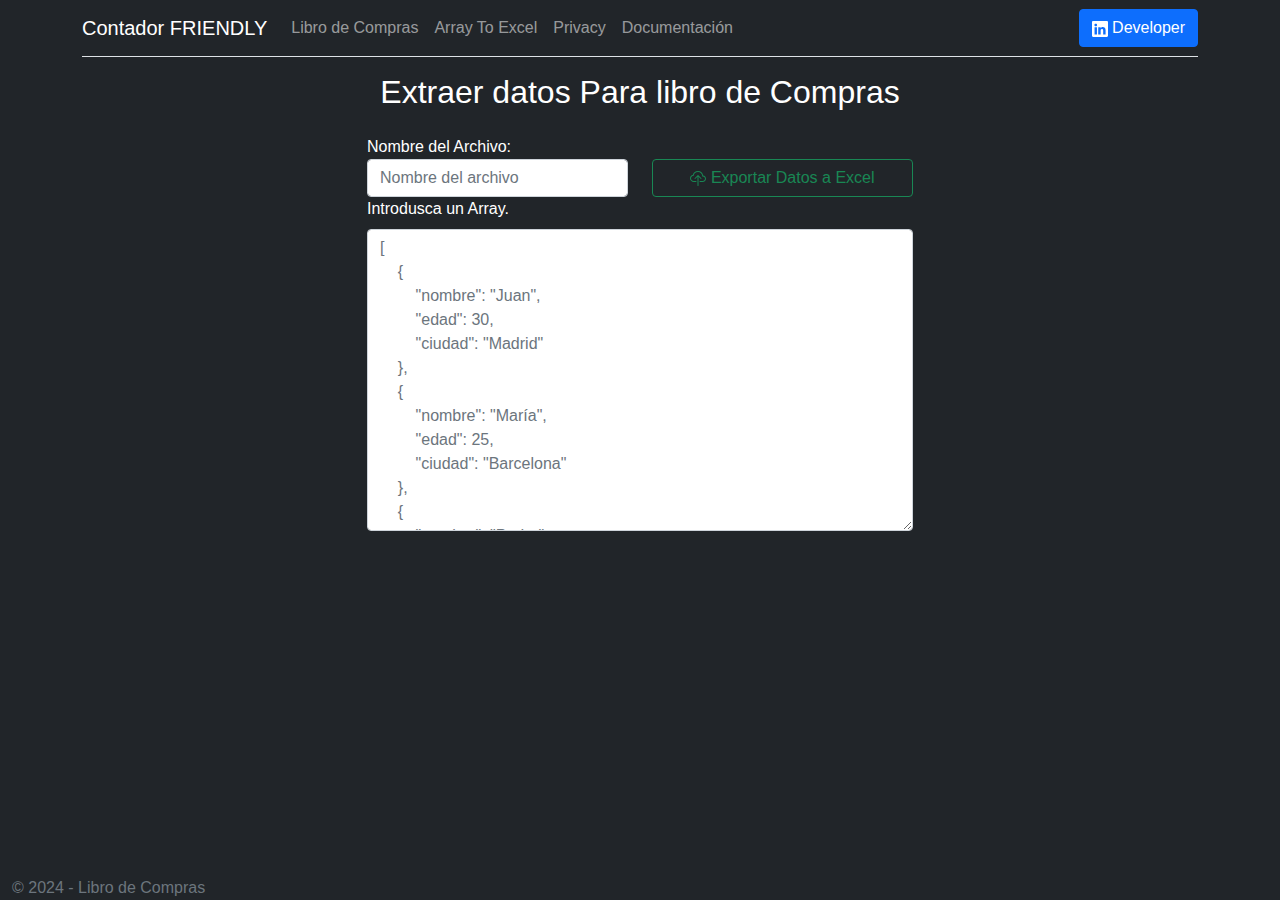
==== ConvertArrayToXLS.html @ 5953738e "Agregar Ventanas" ====
<html lang="es"><head>
    <meta charset="utf-8">
    <meta name="viewport" content="width=device-width, initial-scale=1.0">
    <title>Array To Excel</title>
    <link rel="stylesheet" href="recursos/lib/bootstrap/dist/css/bootstrap.min.css">
    <link rel="stylesheet" href="recursos/css/site.css?v=MftKk_Dl6T7dEmsIjqGv2uBKatQlxWlkRm2f9VL-UFU">
    <link href="recursos/multimedia/img/favicon.ico" rel="icon" type="image/x-icon" /> 
    <script src="recursos/lib/jquery/dist/jquery.min.js"></script>
    <script src="recursos/lib/bootstrap/dist/js/bootstrap.bundle.min.js"></script>
    <script src="recursos/lib/xlsx/xlsx.full.min.js"></script>
    <script src="recursos/js/shared.js"></script>
    <script src="recursos/js/masterArrayToXLS.js"></script>
</head>
<body>
    <header id="header-placeholder">
    </header>



 <div class="container">
    <div class="row justify-content-center align-items-center">
        <div class="col-md-6">


    
            <div class="row">
                <div class="col-md-12">
                    <h2 class="mb-4 text-center">Extraer datos Para libro de Compras</h2>
                </div>
            </div>



            <div class="row">
                <div class="col-md-6">
                    <label for="filename">Nombre del Archivo:</label>
                    <input type="text" class="form-control" id="filename" placeholder="Nombre del archivo">
                </div>
                <div class="col-md-6">
                    <button type="button" class="btn btn-outline-success mt-4 w-100" id="exportBtn">
                        <svg width="16" height="16" fill="currentColor" class="bi bi-cloud-upload" viewBox="0 0 16 16">
                            <path fill-rule="evenodd" d="M4.406 1.342A5.53 5.53 0 0 1 8 0c2.69 0 4.923 2 5.166 4.579C14.758 4.804 16 6.137 16 7.773 16 9.569 14.502 11 12.687 11H10a.5.5 0 0 1 0-1h2.688C13.979 10 15 8.988 15 7.773c0-1.216-1.02-2.228-2.313-2.228h-.5v-.5C12.188 2.825 10.328 1 8 1a4.53 4.53 0 0 0-2.941 1.1c-.757.652-1.153 1.438-1.153 2.055v.448l-.445.049C2.064 4.805 1 5.952 1 7.318 1 8.785 2.23 10 3.781 10H6a.5.5 0 0 1 0 1H3.781C1.708 11 0 9.366 0 7.318c0-1.763 1.266-3.223 2.942-3.593.143-.863.698-1.723 1.464-2.383"></path>
                            <path fill-rule="evenodd" d="M7.646 4.146a.5.5 0 0 1 .708 0l3 3a.5.5 0 0 1-.708.708L8.5 5.707V14.5a.5.5 0 0 1-1 0V5.707L5.354 7.854a.5.5 0 1 1-.708-.708z"></path>
                        </svg> Exportar Datos a Excel
                    </button>
                </div>
            </div>

            <div class="row">
                <div class="col-md-12">
                    <label for="textarray" class="form-label">Introdusca un Array.</label>
                    <textarea id="textarray"  name="w3review" rows="12" class="form-control w-100"></textarea>
                </div>
            </div>

            <div class="row">
                <div class="col-md-12 mt-3">
                    <div id="downloaddiv" role="alert">
                    </div>
                </div>
            </div>

            <div class="row">
                <div class="col-md-12">
                    <div id="msjAlert" role="alert">
                    </div>
                </div>
            </div>


        </div>
    </div>




    </div>
    <footer id="footer-placeholder"  class="footer text-muted position-absolute bottom-0">
    </footer>
</body></html>
---- recursos/css/site.css ----
/*html {
  font-size: 14px;
}

@media (min-width: 768px) {
  html {
    font-size: 16px;
  }
}

.btn:focus, .btn:active:focus, .btn-link.nav-link:focus, .form-control:focus, .form-check-input:focus {
  box-shadow: 0 0 0 0.1rem white, 0 0 0 0.25rem #258cfb;
}

html {
  position: relative;
  min-height: 100%;
}

body {
  margin-bottom: 60px;
}*/


body {
    font-family: Arial, sans-serif;
    background-color: #212529;
    color: #fff;

}
/*
.container {
    background-color: #333;
}

h1, h2, h3, h4, h5, h6 {
    color: #fff;
}

p {
    color: #ccc;
}

.button {

    background-color: #007bff;
    color: #fff;
    text-decoration: none;
    transition: background-color 0.3s;
}

    .button:hover {
        background-color: #0056b3;
    }

.footer {

    text-align: center;
    color: #ccc;
}*/
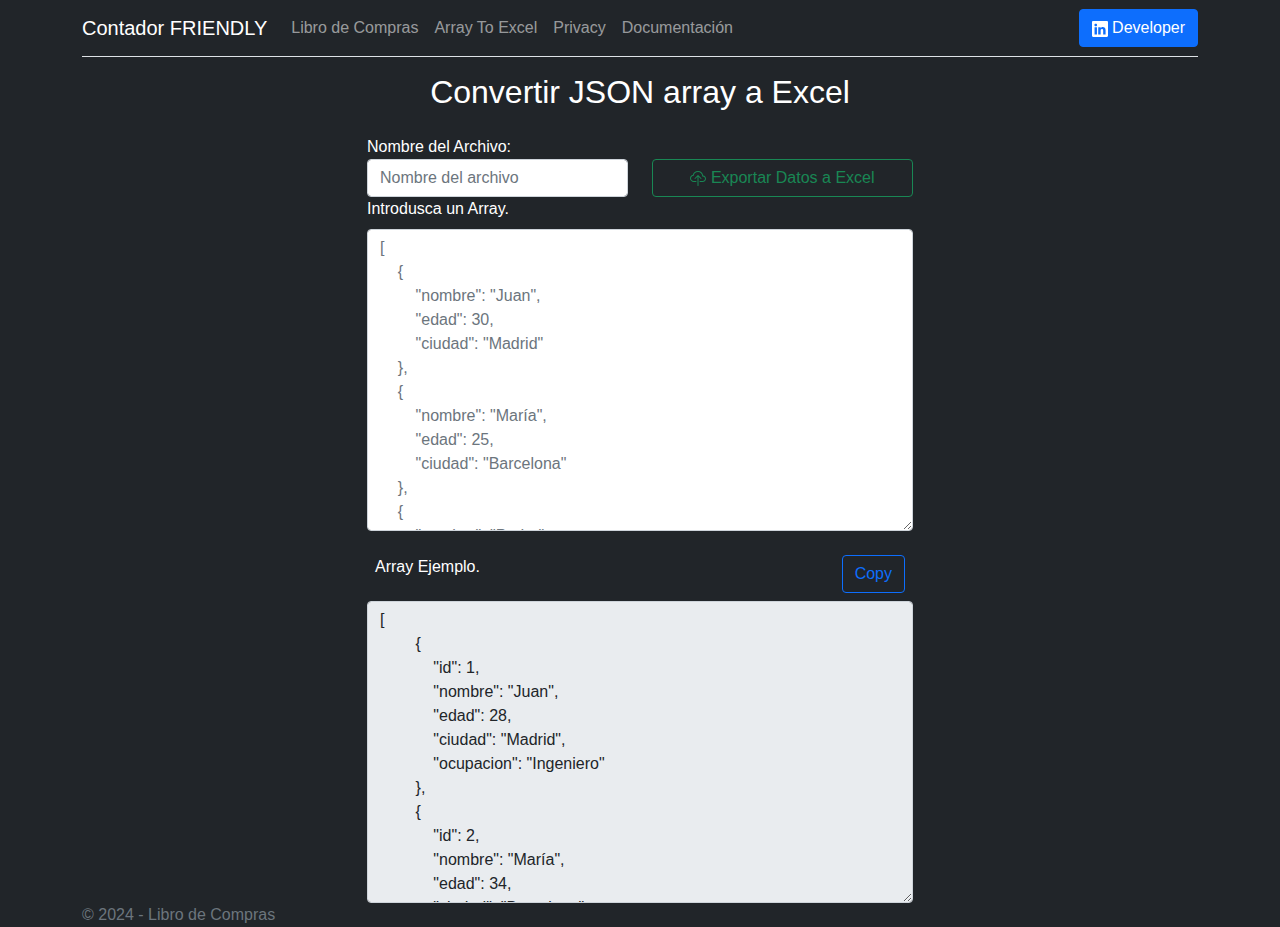
==== commit 1d94e6da: "Copi array Ejemplo" ====
--- a/ConvertArrayToXLS.html
+++ b/ConvertArrayToXLS.html
@@ -1,80 +1,86 @@
-<html lang="es"><head>
+<html lang="es">
+
+<head>
     <meta charset="utf-8">
     <meta name="viewport" content="width=device-width, initial-scale=1.0">
     <title>Array To Excel</title>
     <link rel="stylesheet" href="recursos/lib/bootstrap/dist/css/bootstrap.min.css">
     <link rel="stylesheet" href="recursos/css/site.css?v=MftKk_Dl6T7dEmsIjqGv2uBKatQlxWlkRm2f9VL-UFU">
-    <link href="recursos/multimedia/img/favicon.ico" rel="icon" type="image/x-icon" /> 
+    <link href="recursos/multimedia/img/favicon.ico" rel="icon" type="image/x-icon" />
     <script src="recursos/lib/jquery/dist/jquery.min.js"></script>
     <script src="recursos/lib/bootstrap/dist/js/bootstrap.bundle.min.js"></script>
     <script src="recursos/lib/xlsx/xlsx.full.min.js"></script>
     <script src="recursos/js/shared.js"></script>
     <script src="recursos/js/masterArrayToXLS.js"></script>
 </head>
+
 <body>
     <header id="header-placeholder">
     </header>
 
 
 
- <div class="container">
-    <div class="row justify-content-center align-items-center">
-        <div class="col-md-6">
+    <div class="container collapse" id="cuerpo-main">
+        <div class="row justify-content-center align-items-center">
+            <div class="col-md-6">
+                <div class="row">
+                    <div class="col-md-12">
+                        <h2 class="mb-4 text-center">Convertir JSON array a Excel</h2>
+                    </div>
+                </div>
+                <div class="row">
+                    <div class="col-md-6">
+                        <label for="filename">Nombre del Archivo:</label>
+                        <input type="text" class="form-control" id="filename" placeholder="Nombre del archivo">
+                    </div>
+                    <div class="col-md-6">
+                        <button type="button" class="btn btn-outline-success mt-4 w-100" id="exportBtn">
+                            <svg width="16" height="16" fill="currentColor" class="bi bi-cloud-upload"
+                                viewBox="0 0 16 16">
+                                <path fill-rule="evenodd"
+                                    d="M4.406 1.342A5.53 5.53 0 0 1 8 0c2.69 0 4.923 2 5.166 4.579C14.758 4.804 16 6.137 16 7.773 16 9.569 14.502 11 12.687 11H10a.5.5 0 0 1 0-1h2.688C13.979 10 15 8.988 15 7.773c0-1.216-1.02-2.228-2.313-2.228h-.5v-.5C12.188 2.825 10.328 1 8 1a4.53 4.53 0 0 0-2.941 1.1c-.757.652-1.153 1.438-1.153 2.055v.448l-.445.049C2.064 4.805 1 5.952 1 7.318 1 8.785 2.23 10 3.781 10H6a.5.5 0 0 1 0 1H3.781C1.708 11 0 9.366 0 7.318c0-1.763 1.266-3.223 2.942-3.593.143-.863.698-1.723 1.464-2.383">
+                                </path>
+                                <path fill-rule="evenodd"
+                                    d="M7.646 4.146a.5.5 0 0 1 .708 0l3 3a.5.5 0 0 1-.708.708L8.5 5.707V14.5a.5.5 0 0 1-1 0V5.707L5.354 7.854a.5.5 0 1 1-.708-.708z">
+                                </path>
+                            </svg> Exportar Datos a Excel
+                        </button>
+                    </div>
+                </div>
+
+                <div class="row">
+                    <div class="col-md-12">
+                        <label for="textarray" class="form-label">Introdusca un Array.</label>
+                        <textarea id="textarray" name="w3review" rows="12" class="form-control w-100"></textarea>
+                    </div>
+                </div>
 
 
-    
-            <div class="row">
-                <div class="col-md-12">
-                    <h2 class="mb-4 text-center">Extraer datos Para libro de Compras</h2>
+                <div class="row">
+                    <div class="col-md-12 mt-3">
+                          <div class="d-flex bd-highlight">
+                            <div class="p-2 w-100 bd-highlight"><label for="ArrayEjemplo" class="form-label">Array Ejemplo. </label></div>
+                            <div class="p-2 flex-shrink-1 bd-highlight"><button type="button" id="copyButton" class="btn btn-outline-primary">Copy</button></div>
+                          </div>
+                        
+                        <textarea id="ArrayEjemplo" rows="12" class="form-control w-100" disabled>
+                        </textarea>
+                    </div>
                 </div>
-            </div>
+
+                <div class="row">
+                    <div class="col-md-12">
+                        <div id="msjAlert" role="alert">
+                        </div>
+                    </div>
+                </div>
 
 
-
-            <div class="row">
-                <div class="col-md-6">
-                    <label for="filename">Nombre del Archivo:</label>
-                    <input type="text" class="form-control" id="filename" placeholder="Nombre del archivo">
-                </div>
-                <div class="col-md-6">
-                    <button type="button" class="btn btn-outline-success mt-4 w-100" id="exportBtn">
-                        <svg width="16" height="16" fill="currentColor" class="bi bi-cloud-upload" viewBox="0 0 16 16">
-                            <path fill-rule="evenodd" d="M4.406 1.342A5.53 5.53 0 0 1 8 0c2.69 0 4.923 2 5.166 4.579C14.758 4.804 16 6.137 16 7.773 16 9.569 14.502 11 12.687 11H10a.5.5 0 0 1 0-1h2.688C13.979 10 15 8.988 15 7.773c0-1.216-1.02-2.228-2.313-2.228h-.5v-.5C12.188 2.825 10.328 1 8 1a4.53 4.53 0 0 0-2.941 1.1c-.757.652-1.153 1.438-1.153 2.055v.448l-.445.049C2.064 4.805 1 5.952 1 7.318 1 8.785 2.23 10 3.781 10H6a.5.5 0 0 1 0 1H3.781C1.708 11 0 9.366 0 7.318c0-1.763 1.266-3.223 2.942-3.593.143-.863.698-1.723 1.464-2.383"></path>
-                            <path fill-rule="evenodd" d="M7.646 4.146a.5.5 0 0 1 .708 0l3 3a.5.5 0 0 1-.708.708L8.5 5.707V14.5a.5.5 0 0 1-1 0V5.707L5.354 7.854a.5.5 0 1 1-.708-.708z"></path>
-                        </svg> Exportar Datos a Excel
-                    </button>
-                </div>
             </div>
-
-            <div class="row">
-                <div class="col-md-12">
-                    <label for="textarray" class="form-label">Introdusca un Array.</label>
-                    <textarea id="textarray"  name="w3review" rows="12" class="form-control w-100"></textarea>
-                </div>
-            </div>
-
-            <div class="row">
-                <div class="col-md-12 mt-3">
-                    <div id="downloaddiv" role="alert">
-                    </div>
-                </div>
-            </div>
-
-            <div class="row">
-                <div class="col-md-12">
-                    <div id="msjAlert" role="alert">
-                    </div>
-                </div>
-            </div>
-
-
         </div>
     </div>
+    <footer id="footer-placeholder" class="footer text-muted">
+    </footer>
+</body>
 
-
-
-
-    </div>
-    <footer id="footer-placeholder"  class="footer text-muted position-absolute bottom-0">
-    </footer>
-</body></html>+</html>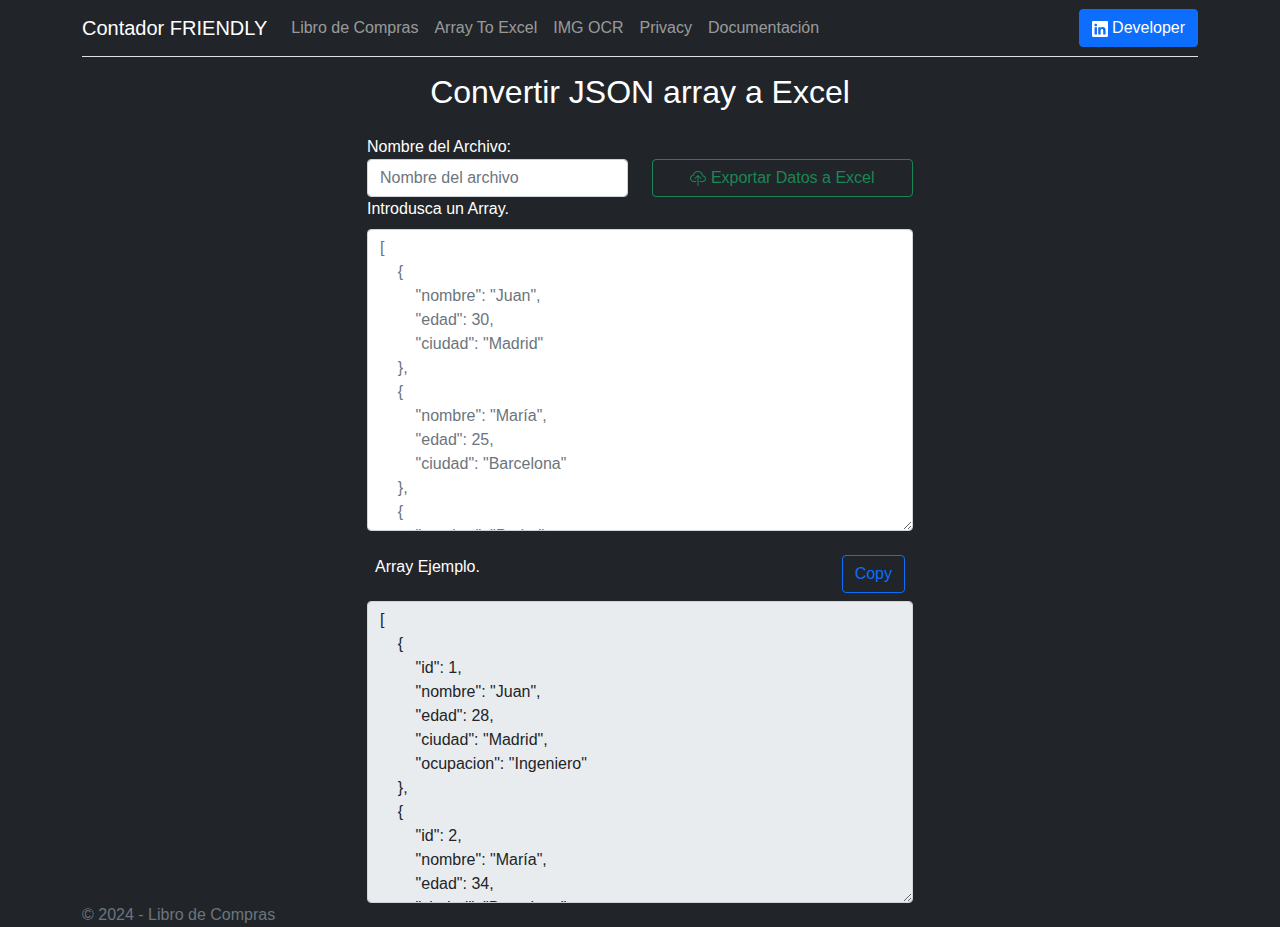
==== commit 8dc5fecc: "Ocr Modulo" ====
--- a/ConvertArrayToXLS.html
+++ b/ConvertArrayToXLS.html
@@ -50,6 +50,13 @@
 
                 <div class="row">
                     <div class="col-md-12">
+                        <div id="msjAlert" role="alert">
+                        </div>
+                    </div>
+                </div>
+
+                <div class="row">
+                    <div class="col-md-12">
                         <label for="textarray" class="form-label">Introdusca un Array.</label>
                         <textarea id="textarray" name="w3review" rows="12" class="form-control w-100"></textarea>
                     </div>
@@ -68,12 +75,7 @@
                     </div>
                 </div>
 
-                <div class="row">
-                    <div class="col-md-12">
-                        <div id="msjAlert" role="alert">
-                        </div>
-                    </div>
-                </div>
+
 
 
             </div>
